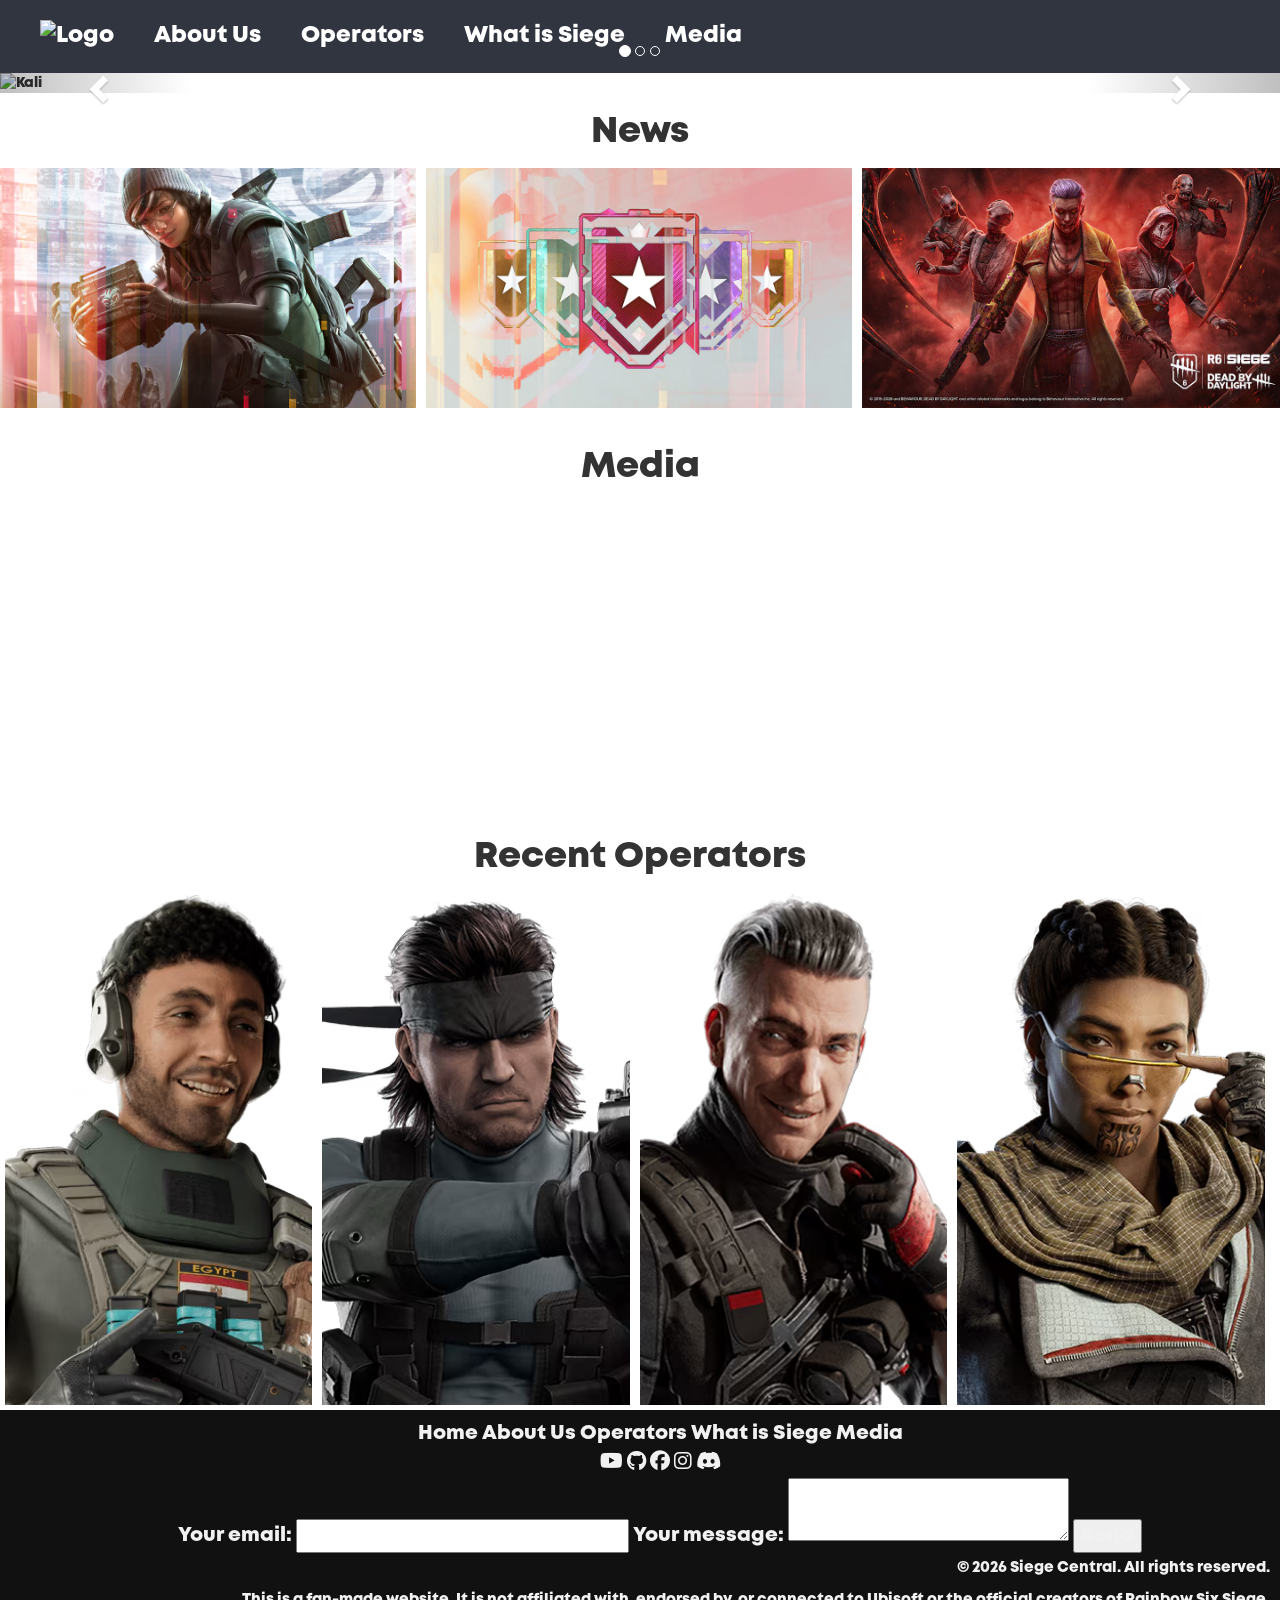
==== index.html @ fff59621 "V4 - Nearly Complete Home page" ====
<!DOCTYPE html>
<html lang="en">
<head>
  <meta charset="UTF-8">
  <meta name="viewport" content="width=device-width, initial-scale=1.0">
  <title>Siege Central</title>
  <link rel="icon" type="image/x-icon" href="images/Logo.png">
  <link rel="stylesheet" href="https://cdnjs.cloudflare.com/ajax/libs/font-awesome/4.7.0/css/font-awesome.min.css">
  <link rel="stylesheet" href="styles.css">
  <script src="javascript.js"></script>
  <link rel="stylesheet" href="https://maxcdn.bootstrapcdn.com/bootstrap/3.4.1/css/bootstrap.min.css">
  <link rel="stylesheet" href="https://cdnjs.cloudflare.com/ajax/libs/font-awesome/6.5.1/css/all.min.css">
  <script src="https://ajax.googleapis.com/ajax/libs/jquery/3.7.1/jquery.min.js"></script>
  <script src="https://maxcdn.bootstrapcdn.com/bootstrap/3.4.1/js/bootstrap.min.js"></script>
</head>
<body>
<div class="grid-container">
  <!--Navigation bar-->
  <div class="nav-bar" id="nav-bar">
    <ul>
      <a href="index.html">
        <img src="images/Logo.png" alt="Logo" class="Logo">
      </a>
      <a href="about_us.html" class="nav">About Us</a>
      <a href="operators.html"class="nav">Operators</a>
      <a href="what_is_siege.html" class="nav">What is Siege</a>
      <a href="media.html" class="nav">Media</a>
      <!-- Responsive menu icon-->
      <a href="javascript:void(0);" class="icon"onclick="myFunction()">
        <i class="fa fa-bars"></i>
      </a>
    </ul>

  </div>
  <!-- Hero section carousel-->
     <div id="myCarousel" class="carousel slide" data-ride="carousel">
    <!-- Indicators -->
    <ol class="carousel-indicators">
      <li data-target="#myCarousel" data-slide-to="0" class="active"></li>
      <li data-target="#myCarousel" data-slide-to="1"></li>
      <li data-target="#myCarousel" data-slide-to="2"></li>
    </ol>

    <!-- Wrapper for slides -->
    <div class="carousel-inner">

      <div class="item active">
        <div class="body-img">
          <img src="images/Kali.png" alt="Kali" class="Kali" width="100%" height="auto">
        </div>
        <div class="carousel-caption">
          <a href="operators.html" class="op-names" style="text-decoration:none; color:aliceblue;">
            <h2>Kali</h2>
          </a>
          <p>LV Explosive Lance</p>
        </div>
      </div>

      <div class="item">
        <img src="Images/Tubarao.jpeg" alt="Tubarao" style="width:100%;">
        <div class="carousel-caption">
        <a href="operators.html" class="op-names" style="text-decoration:none; color:aliceblue;">
          <h2>Tubarao</h2>
        </a>
          <p>Zoto Canister</p>
        </div>
      </div>
    
      <div class="item">
        <img src="Images/image.png" alt="Deimos" style="width:100%;">
        <div class="carousel-caption">
        <a href="operators.html" class="op-names" style="text-decoration:none; color:aliceblue;">
          <h2>Deimos</h2>
        </a>
          <p>Deathmark Tracker</p>
        </div>
      </div>
  
    </div>

    <!-- Left and right controls -->
    <a class="left carousel-control" href="#myCarousel" data-slide="prev">
      <span class="glyphicon glyphicon-chevron-left"></span>
      <span class="sr-only">Previous</span>
    </a>
    <a class="right carousel-control" href="#myCarousel" data-slide="next">
      <span class="glyphicon glyphicon-chevron-right"></span>
      <span class="sr-only">Next</span>
    </a>
  </div>
</div>
  <!--News section-->
  <div class="news">
    <h1>News</h1>
    <div class="row">
      <div class="column">
        <img src="Images/dokkabei.png" width="100%">
        <div class="overlay">Dokkabei rework</div>
      </div>
      <div class="column">
        <img src="Images/Rank3.0.avif" width="100%">
        <div class="overlay">Ranked 3.0 Rework</div>
      </div>
      <div class="column">
        <img src="Images/dbdcollab.avif" width="100%">
        <div class="overlay">Dead by Daylight Collab</div>
      </div>
    </div>
    </div>
  <!--Media section-->
  <div class="media">
    <h1>Media</h1>
    <iframe width="33%" height="315" src="https://www.youtube.com/embed/LThlzHKvd4s?si=Yn6e0jEDKGofUhf2" title="YouTube video player" frameborder="0" allow="accelerometer; autoplay; clipboard-write; encrypted-media; gyroscope; picture-in-picture; web-share" referrerpolicy="strict-origin-when-cross-origin" allowfullscreen></iframe>
    <iframe width="33%" height="315" src="https://www.youtube.com/embed/hwdi_whVDbg?si=ptC27lumT3Irk-fT" title="YouTube video player" frameborder="0" allow="accelerometer; autoplay; clipboard-write; encrypted-media; gyroscope; picture-in-picture; web-share" referrerpolicy="strict-origin-when-cross-origin" allowfullscreen></iframe>
    <iframe width="33%" height="315" src="https://www.youtube.com/embed/5Qhl3EAI0oU?si=VtelX1U6nrJ2UpAR" title="YouTube video player" frameborder="0" allow="accelerometer; autoplay; clipboard-write; encrypted-media; gyroscope; picture-in-picture; web-share" referrerpolicy="strict-origin-when-cross-origin" allowfullscreen></iframe>
  </div>
  <!--Latest Operators section-->
  <div class="recentoperators">
    <h1>Recent Operators</h1>
    <div class="oprow">
      <div class="opcolumn">
        <img src="Images/Noor.avif" width="100%">
        <div class="opoverlay">Noor</div>
      </div>
      <div class="opcolumn">
        <img src="Images/SolidSnake.avif" width="100%">
        <div class="opoverlay">Solid Snake</div>
      </div>
      <div class="opcolumn">
        <img src="Images/Denari.avif" width="100%">
        <div class="opoverlay">Denari</div>
      </div>
      <div class="opcolumn">
        <img src="Images/Rauora.avif" width="100%">
        <div class="opoverlay">Rauora</div>
      </div>
    </div>
  <!--Footer section-->
  <div class="footer">
    <ul>
    <div class="links">
      <a href="index.html">Home</a>
      <a href="about_us.html">About Us</a>
      <a href="operators.html">Operators</a>
      <a href="what_is_siege.html">What is Siege</a>
      <a href="media.html">Media</a>
    </div>
    <div class="icons">
      <a href="https://www.youtube.com/">
        <i class="fa-brands fa-youtube"></i>
      </a>
      <a href="https://https://github.com/Luke-H16/Siege-Central.com/">      
        <i class="fa-brands fa-github"></i>
      </a>
      <a href="https://www.facebook.com/">
        <i class="fa-brands fa-facebook"></i>
      </a>
      <a href="https://www.instagram.com/">
        <i class="fa-brands fa-instagram"></i>
      </a>
      <a href="https://www.discord.com/">
        <i class="fa-brands fa-discord"></i>
      </a>
      </div>
  <div class="footer-form">
    <form action="https://formspree.io/f/mwlkedyz" method="POST">
    <label>
     Your email:
      <input type="email" name="email">
    </label>
    <label>
     Your message:
     <textarea name="message"></textarea>
   </label>
    <!-- your other form fields go here -->
    <button type="submit">Send</button>
</form>
</div>
    <div class="copyright">
      <p>© 2026 Siege Central. All rights reserved.</p>
      <p>This is a fan-made website. It is not affiliated with, endorsed by, or connected to Ubisoft or the official creators of Rainbow Six Siege.</p>
    </div>

    
  </ul>
  </div>
</div>
</body>
</html>
---- styles.css ----
* {
  box-sizing: border-box;
  font-family: "Mont";
}

@font-face {
  font-family: Mont;
  src: url('mont/Mont-HeavyDEMO.ttf.otf');
}
.header {
  background-color: #313540;
  padding: 30px;
  text-align: center;
  font-family: 'Mont', sans-serif;
  font-size: 48px; 
}

.nav-bar {
  overflow: hidden;
}

.nav-bar .icon {
  display: none;
  margin-left: auto;
  align-self: center;
}

.icon .fa-bars {
  color: white;
  font-size: 50px;
}

.Logo {
  height: auto;
  width: 100px;
}

.nav-bar ul {
  list-style-type: none;
  margin: 0;
  padding: 0 20px;
  overflow: hidden;
  background-color: #313540;
  width: 100%;
  display: flex;
  align-items: center;
  text-decoration: none;
}

a.nav {
  padding: 40px 40px;
}

.nav:hover {
  background-color: #111111;
  color:#f1f1f1;
  text-decoration: none;
}

.nav-bar ul a {
  display: block;
  color: white;
  text-align: center;
  font-size: 23px;
  border-radius: 30px;
  text-decoration: none;
  padding: 20px 20px;
}

.body-img {
  display: flex;
  width: 100%;
  height: auto;
}

.column {
  float: left;
  width: 33.3%;
  padding: 5px;
  position: relative;
}

.overlay {
  position: absolute;
  bottom: 0;
  background: rgba(0, 0, 0);
  background: rgba(0, 0, 0, 0.5);
  color: #f1f1f1;
  width: 98%;
  transition: .5s ease;
  opacity: 0;
  color: white;
  font-size: 20px;
  padding: 20px;
  text-align: center;
}

.column:hover .overlay {
  opacity: 1;
}

.row::after {
  content: "";
  clear: both;
  display: table;
}


.opcolumn {
  float: left;
  width: 24.8%;
  padding: 5px;
  position: relative;
}

.opoverlay {
  position: absolute;
  bottom: 0;
  background: rgba(0, 0, 0);
  background: rgba(0, 0, 0, 0.5);
  color: #f1f1f1;
  width: 98%;
  transition: .5s ease;
  opacity: 0;
  color: white;
  font-size: 20px;
  padding: 20px;
  text-align: center;
}

.opcolumn:hover .overlay {
  opacity: 1;
}

.oprow::after {
  content: "";
  clear: both;
  display: table;
}

.news h1 {
  text-align: center;
}

.media h1 {
  text-align: center;
}

.recentoperators h1 {
  text-align: center;
}

.recentop {
  display: flex;
  margin: 20px;
  gap: 20px;
}

.footer {
  background-color: #111111;
  text-align: center;
  padding: 10px;
  font-size: 20px;
  color: #f1f1f1;
  display: block;
  gap: 15px;
}

.links a {
  color: #f1f1f1;
  gap: 15px;
  text-decoration: none;
}

.links :hover {
  color: #f1f1f1;
}

.icons a {
  color:#f1f1f1;
  gap: 15px;
}

.copyright {
  color:#f1f1f1;
  text-align: right;
  bottom: 0;
  font-size: 15px;
}

.footer-form {
  color:#f1f1f1;

}

/* When the screen is less than 900 pixels wide it hides the links in 
the nav bar and shows a hamburger menu icon instead */
@media screen and (max-width: 900px) {
  .nav-bar ul a:not(:first-child) {
    display: none;
  }
  
  .nav-bar .icon {
    display: block !important; 
  }

}

@media screen and (max-width: 900px) {
  .nav-bar.responsive {
    position: relative;
    float:none;
    display: block;
  }

  .nav-bar.responsive ul {
    flex-direction: column;
    align-items: stretch;
    padding-top: 80px;
  }

  .nav-bar.responsive ul a {
    display: block;
    text-align: left;
    width: 100%;
  }

  .nav-bar.responsive img {
    display: none;
  }

  .nav-bar.responsive .icon {
    position: absolute;
    right: 0;
    top: 0;
  }
}
/* Responsive layout of the news section: makes the images stack on top of each other */
@media screen and (max-width: 500px) {
  .column {
    width: 100%;
  }
  
  .opcolumn {
    width: 100%;
  }
}
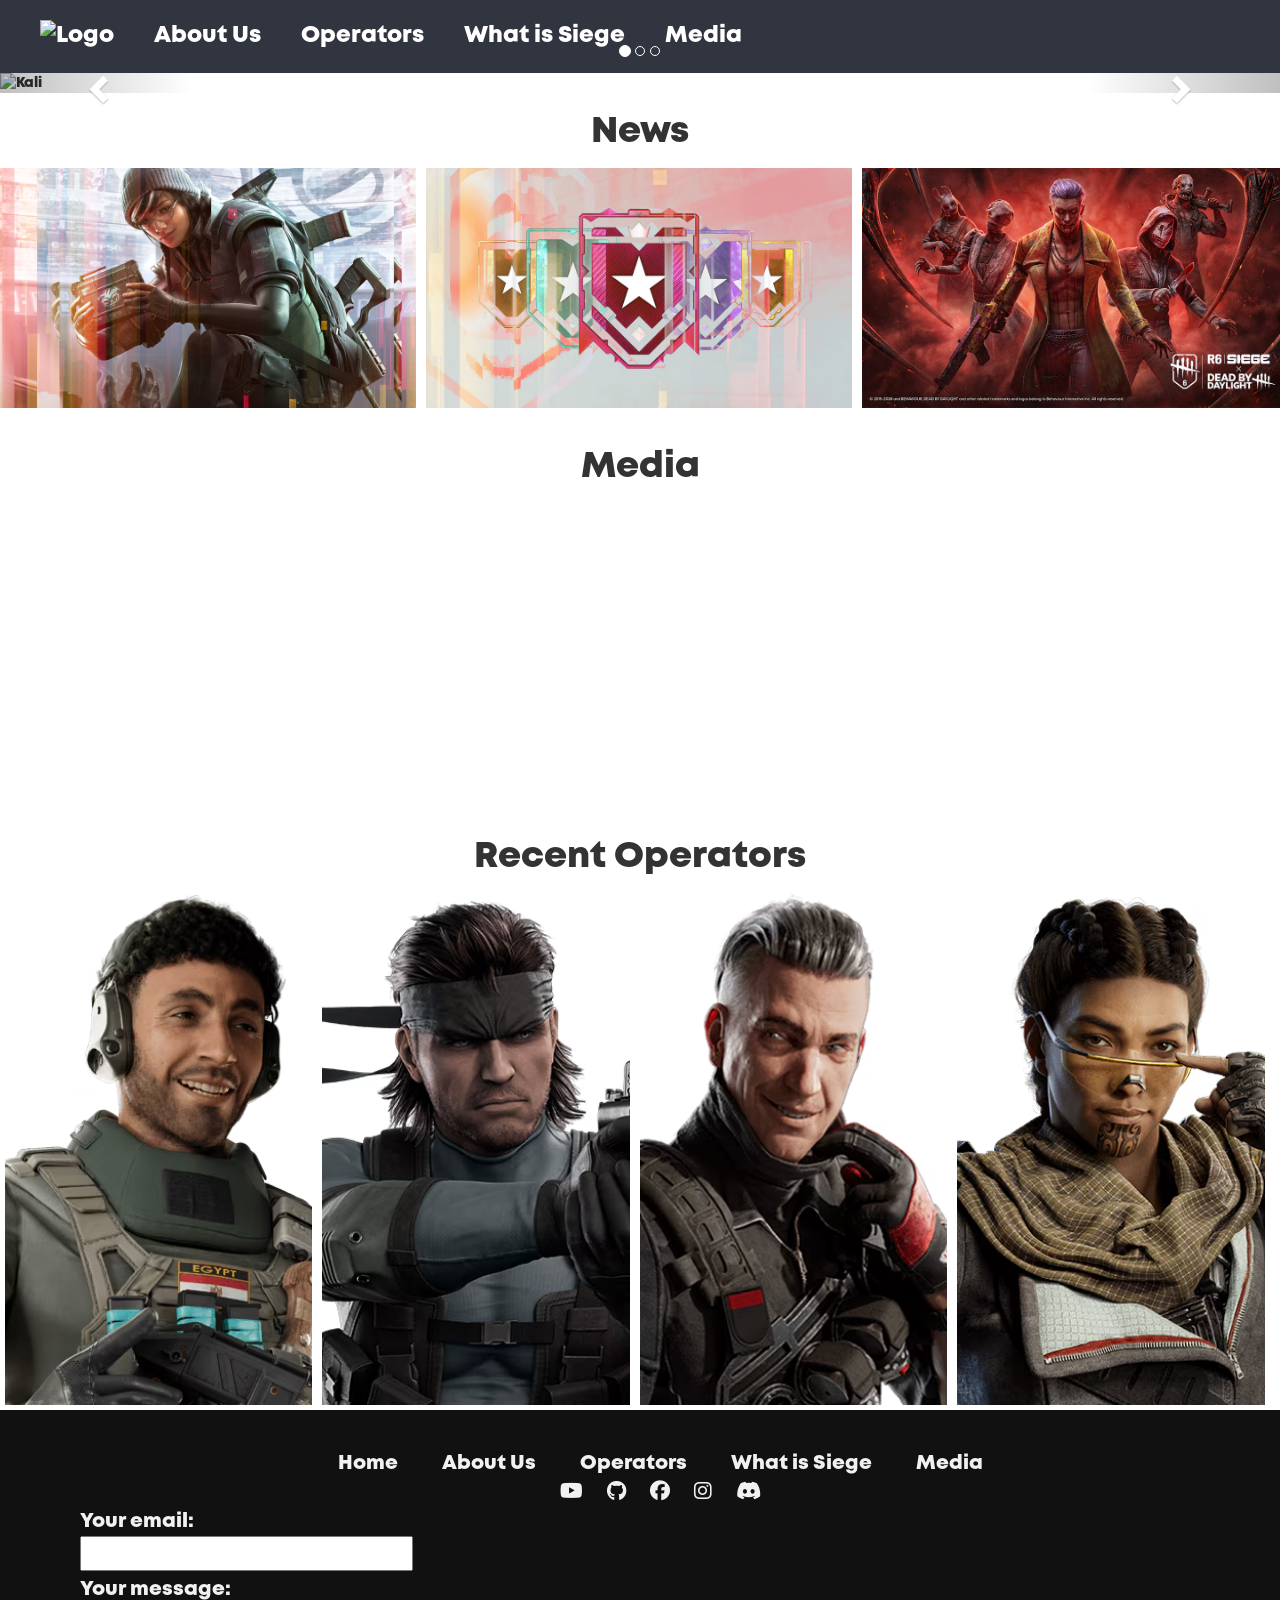
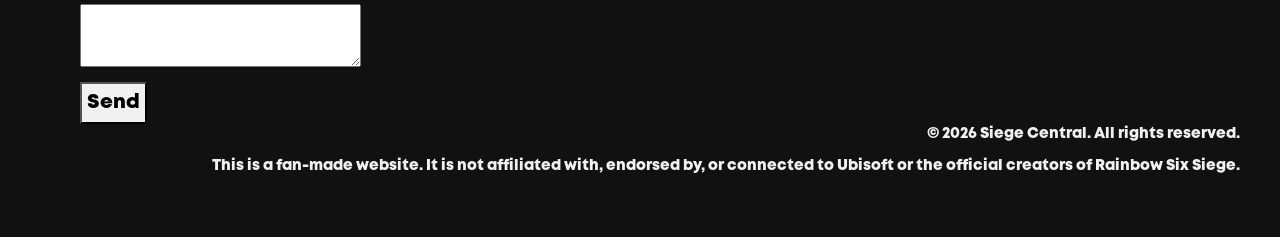
==== commit 9c900b7b: "V5 - Final Home page" ====
--- a/index.html
+++ b/index.html
@@ -119,20 +119,28 @@
     <h1>Recent Operators</h1>
     <div class="oprow">
       <div class="opcolumn">
-        <img src="Images/Noor.avif" width="100%">
-        <div class="opoverlay">Noor</div>
+        <a href="operators.html" class="op">
+         <img src="Images/Noor.avif" width="100%">
+          <div class="opoverlay">Noor</div>
+        </a>
       </div>
       <div class="opcolumn">
-        <img src="Images/SolidSnake.avif" width="100%">
-        <div class="opoverlay">Solid Snake</div>
+        <a href="operators.html" class="op">
+          <img src="Images/SolidSnake.avif" width="100%">
+          <div class="opoverlay">Solid Snake</div>
+        </a>
       </div>
       <div class="opcolumn">
-        <img src="Images/Denari.avif" width="100%">
-        <div class="opoverlay">Denari</div>
+        <a href="operators.html" class="op">
+          <img src="Images/Denari.avif" width="100%">
+          <div class="opoverlay">Denari</div>
+        </a>
       </div>
       <div class="opcolumn">
-        <img src="Images/Rauora.avif" width="100%">
-        <div class="opoverlay">Rauora</div>
+        <a href="operators.html" class="op">
+          <img src="Images/Rauora.avif" width="100%">
+          <div class="opoverlay">Rauora</div>
+        </a>
       </div>
     </div>
   <!--Footer section-->
@@ -173,7 +181,7 @@
      <textarea name="message"></textarea>
    </label>
     <!-- your other form fields go here -->
-    <button type="submit">Send</button>
+    <button type="submit" class="btn-send">Send</button>
 </form>
 </div>
     <div class="copyright">
--- a/styles.css
+++ b/styles.css
@@ -159,16 +159,36 @@
 .footer {
   background-color: #111111;
   text-align: center;
-  padding: 10px;
-  font-size: 20px;
-  color: #f1f1f1;
+  padding: 40px 40px;
+  display: flex;
+  gap: 20px;
+  font-size: 20px;
+  color: #000000;
+}
+
+.footer ul{
+  width: 100%;
+}
+
+.footer-form {
   display: block;
-  gap: 15px;
+  color: #000000;
+  font-size: 20px;
+  max-width: 400px;
+  text-align: left !important;
+  align-items: left;
+}
+
+.btn-send {
+  color:#000000;
+  background-color: #f1f1f1;
+  padding: 5px;
+  text-align: center;
 }
 
 .links a {
   color: #f1f1f1;
-  gap: 15px;
+  padding: 20px;
   text-decoration: none;
 }
 
@@ -178,11 +198,11 @@
 
 .icons a {
   color:#f1f1f1;
-  gap: 15px;
+  padding: 10px;
 }
 
 .copyright {
-  color:#f1f1f1;
+  color: #f1f1f1;
   text-align: right;
   bottom: 0;
   font-size: 15px;
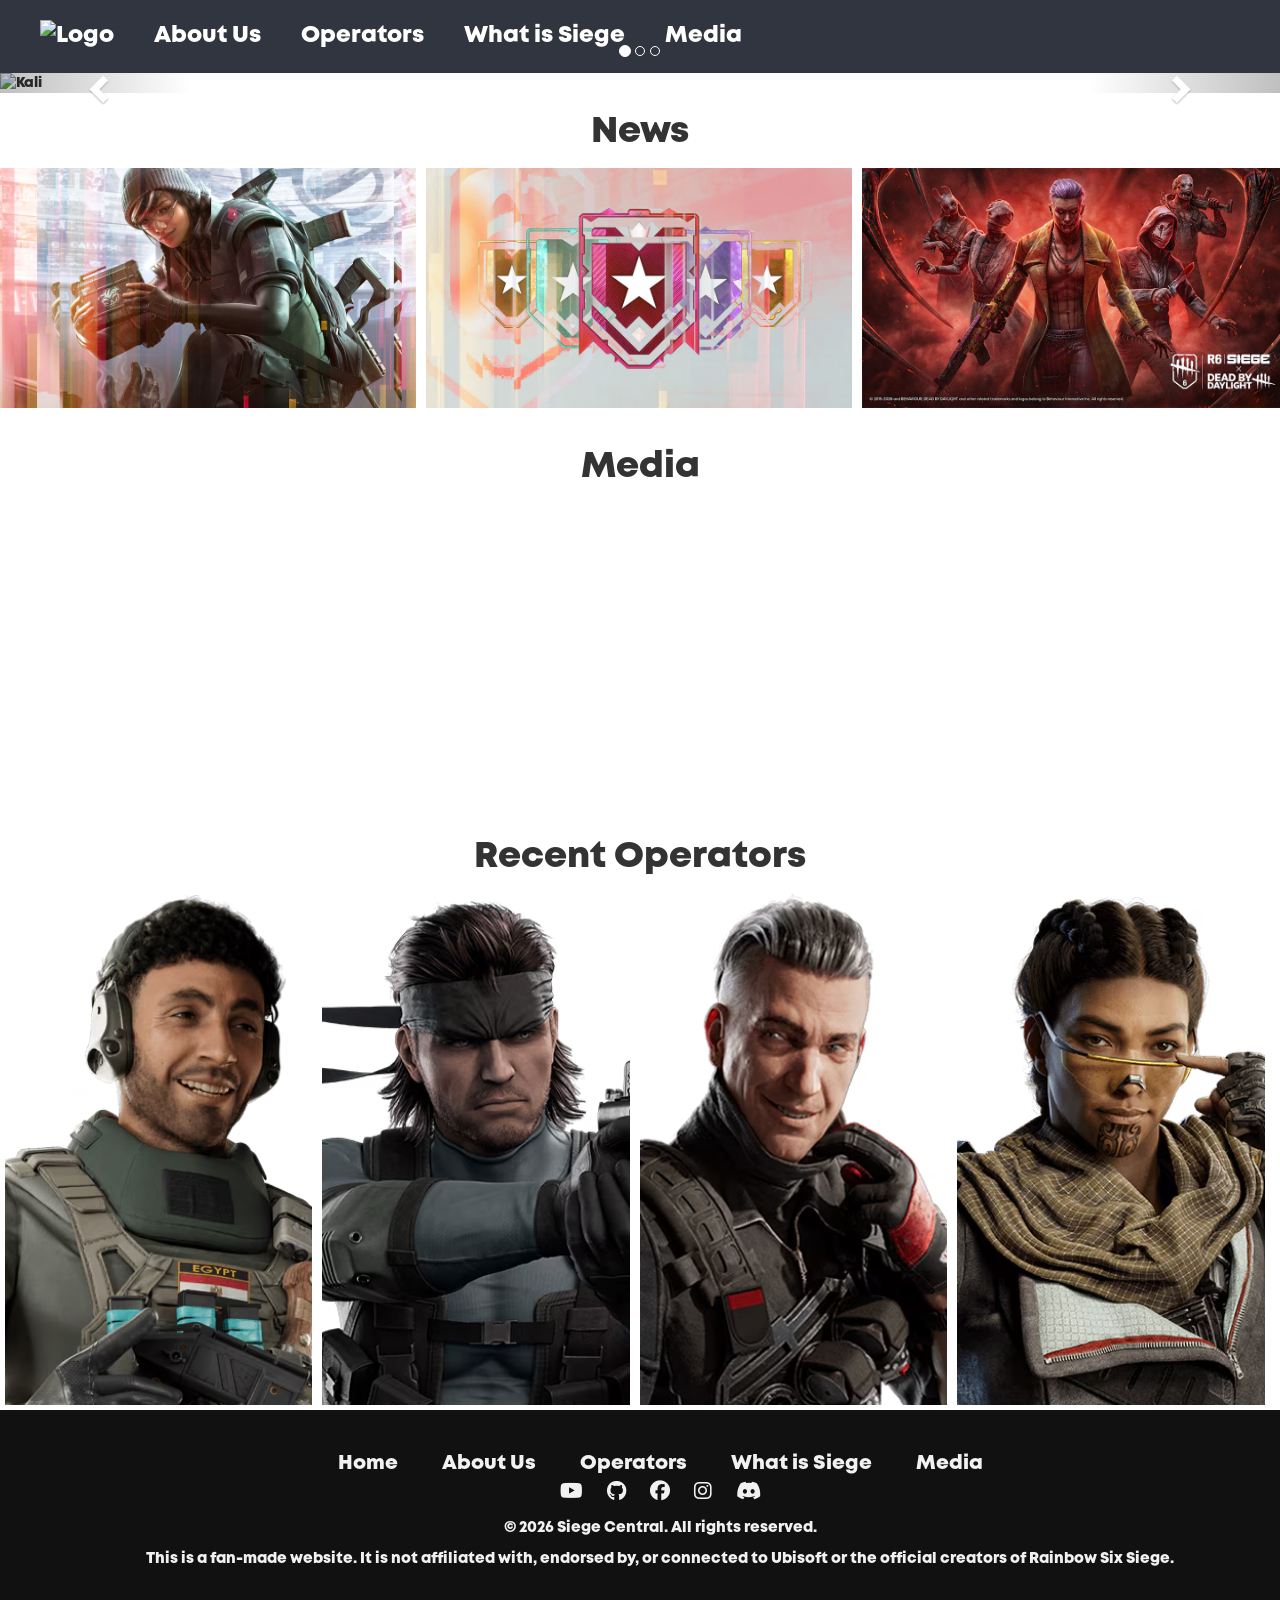
==== commit 5e37cdfe: "V5 complete Home, About and almost Operators page" ====
--- a/index.html
+++ b/index.html
@@ -170,20 +170,6 @@
         <i class="fa-brands fa-discord"></i>
       </a>
       </div>
-  <div class="footer-form">
-    <form action="https://formspree.io/f/mwlkedyz" method="POST">
-    <label>
-     Your email:
-      <input type="email" name="email">
-    </label>
-    <label>
-     Your message:
-     <textarea name="message"></textarea>
-   </label>
-    <!-- your other form fields go here -->
-    <button type="submit" class="btn-send">Send</button>
-</form>
-</div>
     <div class="copyright">
       <p>© 2026 Siege Central. All rights reserved.</p>
       <p>This is a fan-made website. It is not affiliated with, endorsed by, or connected to Ubisoft or the official creators of Rainbow Six Siege.</p>
--- a/styles.css
+++ b/styles.css
@@ -170,13 +170,36 @@
   width: 100%;
 }
 
-.footer-form {
+.form {
   display: block;
   color: #000000;
   font-size: 20px;
   max-width: 400px;
   text-align: left !important;
   align-items: left;
+}
+
+.about_us {
+  padding: 30px;
+}
+
+.Contact_us {
+  color:#f1f1f1;
+  background-color:#313540;
+  padding: 20px;
+}
+
+.Contact_us button {
+  color:#ffffff;
+  background-color: #313540;
+  text-align: center;
+}
+
+.Contact_us label {
+  text-align: left;
+  color: #f1f1f1;
+  font-size: 20px;
+  margin-left: 5px;
 }
 
 .btn-send {
@@ -203,15 +226,12 @@
 
 .copyright {
   color: #f1f1f1;
-  text-align: right;
+  padding-top: 10px;
+  text-align: center;
   bottom: 0;
   font-size: 15px;
 }
 
-.footer-form {
-  color:#f1f1f1;
-
-}
 
 /* When the screen is less than 900 pixels wide it hides the links in 
 the nav bar and shows a hamburger menu icon instead */
@@ -254,6 +274,17 @@
     right: 0;
     top: 0;
   }
+  .links {
+    display: flex;
+    flex-direction: column;
+    font-size: 15px;
+    text-align: left;
+  }
+  
+  .copyright {
+    text-align: center;
+  }
+
 }
 /* Responsive layout of the news section: makes the images stack on top of each other */
 @media screen and (max-width: 500px) {
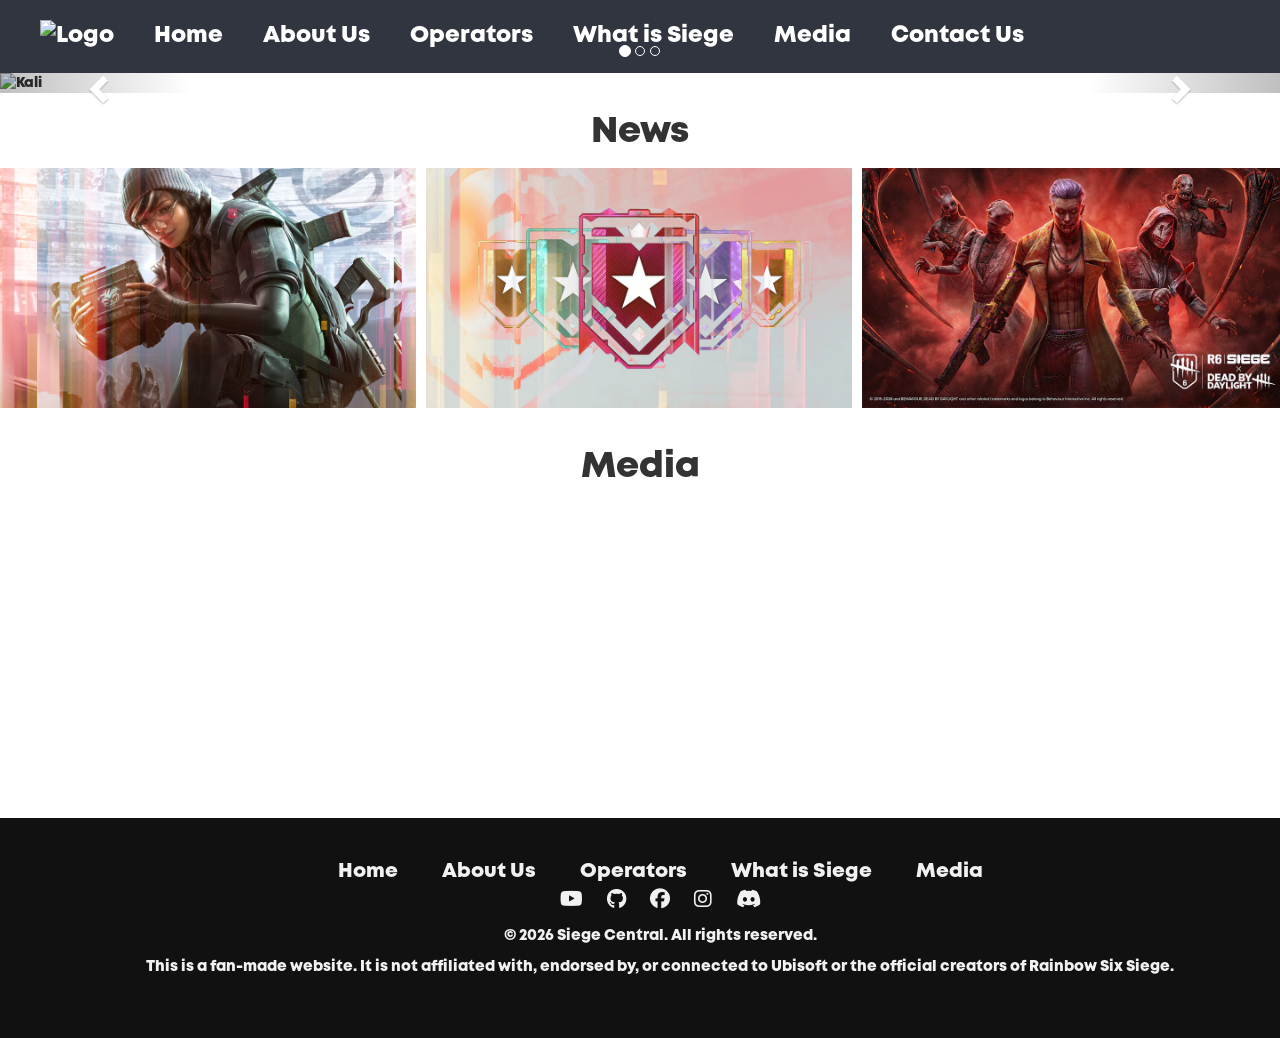
==== commit 4d0830ea: "Final" ====
--- a/index.html
+++ b/index.html
@@ -21,10 +21,12 @@
       <a href="index.html">
         <img src="images/Logo.png" alt="Logo" class="Logo">
       </a>
+      <a href="index.html" class="nav">Home</a>
       <a href="about_us.html" class="nav">About Us</a>
       <a href="operators.html"class="nav">Operators</a>
       <a href="what_is_siege.html" class="nav">What is Siege</a>
       <a href="media.html" class="nav">Media</a>
+      <a href="contact_us.html" class="nav">Contact Us</a>
       <!-- Responsive menu icon-->
       <a href="javascript:void(0);" class="icon"onclick="myFunction()">
         <i class="fa fa-bars"></i>
@@ -114,35 +116,6 @@
     <iframe width="33%" height="315" src="https://www.youtube.com/embed/hwdi_whVDbg?si=ptC27lumT3Irk-fT" title="YouTube video player" frameborder="0" allow="accelerometer; autoplay; clipboard-write; encrypted-media; gyroscope; picture-in-picture; web-share" referrerpolicy="strict-origin-when-cross-origin" allowfullscreen></iframe>
     <iframe width="33%" height="315" src="https://www.youtube.com/embed/5Qhl3EAI0oU?si=VtelX1U6nrJ2UpAR" title="YouTube video player" frameborder="0" allow="accelerometer; autoplay; clipboard-write; encrypted-media; gyroscope; picture-in-picture; web-share" referrerpolicy="strict-origin-when-cross-origin" allowfullscreen></iframe>
   </div>
-  <!--Latest Operators section-->
-  <div class="recentoperators">
-    <h1>Recent Operators</h1>
-    <div class="oprow">
-      <div class="opcolumn">
-        <a href="operators.html" class="op">
-         <img src="Images/Noor.avif" width="100%">
-          <div class="opoverlay">Noor</div>
-        </a>
-      </div>
-      <div class="opcolumn">
-        <a href="operators.html" class="op">
-          <img src="Images/SolidSnake.avif" width="100%">
-          <div class="opoverlay">Solid Snake</div>
-        </a>
-      </div>
-      <div class="opcolumn">
-        <a href="operators.html" class="op">
-          <img src="Images/Denari.avif" width="100%">
-          <div class="opoverlay">Denari</div>
-        </a>
-      </div>
-      <div class="opcolumn">
-        <a href="operators.html" class="op">
-          <img src="Images/Rauora.avif" width="100%">
-          <div class="opoverlay">Rauora</div>
-        </a>
-      </div>
-    </div>
   <!--Footer section-->
   <div class="footer">
     <ul>
@@ -157,7 +130,7 @@
       <a href="https://www.youtube.com/">
         <i class="fa-brands fa-youtube"></i>
       </a>
-      <a href="https://https://github.com/Luke-H16/Siege-Central.com/">      
+      <a href="https://github.com">      
         <i class="fa-brands fa-github"></i>
       </a>
       <a href="https://www.facebook.com/">
--- a/styles.css
+++ b/styles.css
@@ -113,25 +113,6 @@
   position: relative;
 }
 
-.opoverlay {
-  position: absolute;
-  bottom: 0;
-  background: rgba(0, 0, 0);
-  background: rgba(0, 0, 0, 0.5);
-  color: #f1f1f1;
-  width: 98%;
-  transition: .5s ease;
-  opacity: 0;
-  color: white;
-  font-size: 20px;
-  padding: 20px;
-  text-align: center;
-}
-
-.opcolumn:hover .overlay {
-  opacity: 1;
-}
-
 .oprow::after {
   content: "";
   clear: both;
@@ -163,7 +144,6 @@
   display: flex;
   gap: 20px;
   font-size: 20px;
-  color: #000000;
 }
 
 .footer ul{
@@ -179,31 +159,52 @@
   align-items: left;
 }
 
+textarea{
+  resize: vertical;
+}
+
 .about_us {
   padding: 30px;
 }
 
 .Contact_us {
-  color:#f1f1f1;
-  background-color:#313540;
-  padding: 20px;
+  color: #f1f1f1;
+  background-color: #313540;
+  padding: 60px 20px;
+  width: 100%;
+}
+
+.Contact_us form {
+  display: flex;
+  justify-content: center;
+  flex-direction: column;
+  width: 100%;
+  max-width: 600px;
 }
 
 .Contact_us button {
+  align-items: center;
   color:#ffffff;
   background-color: #313540;
   text-align: center;
 }
 
 .Contact_us label {
+  display: block; 
+  width: 100%;
   text-align: left;
   color: #f1f1f1;
-  font-size: 20px;
-  margin-left: 5px;
+  font-size: 22px;
+  margin-bottom: 25px;
+}
+
+.Contact_us input,
+.Contact_us textarea {
+    -webkit-text-fill-color: #313540 !important;
 }
 
 .btn-send {
-  color:#000000;
+  color:#311111;
   background-color: #f1f1f1;
   padding: 5px;
   text-align: center;
@@ -232,6 +233,85 @@
   font-size: 15px;
 }
 
+.operators {
+  background-color: #313540;
+  width: 100%;
+  padding: 40px;
+  text-align: center;
+}
+
+.attackers, .defenders {
+  display: flex;
+  flex-wrap: wrap;
+  width: 100%;
+  justify-content: center;
+  align-items: center;
+  padding: 10px;
+  transition: opacity 0.4s ease; 
+  opacity: 1;
+}
+
+.fade-out {
+  opacity: 0;
+  visibility: hidden;
+  height: 0;
+  padding: 0;
+  overflow: hidden;
+}
+
+.hidden {
+  display: none !important;
+}
+
+.fade-out-state {
+  opacity: 0 !important;
+}
+
+.attackers img, .defenders img {
+  width: 10%;
+  height: auto;
+  padding: 10px;
+  box-sizing: border-box;
+  object-fit: cover;
+}
+
+
+.btn-attackers, .btn-defenders, .btn-arrows {
+  background-color: #313540;
+  color: #f1f1f1;
+  border: none;
+  padding: 20px 40px;
+  font-size: 40px;
+  cursor: pointer;
+}
+
+.livestreams {
+  text-align: center;
+  padding: 20px;
+  display: flex;
+  flex-direction: column;
+  gap: 10px;
+  color:#111111;
+}
+
+.videos {
+  padding: 20px;
+}
+
+.how-to-play {
+  text-align: center;
+  padding: 20px;
+  color:#111111;
+}
+
+.maps {
+  display: flex;
+  flex-wrap: wrap;
+  width: 100%;
+  justify-content: center;
+  align-items: center;
+  padding: 10px;
+}
 
 /* When the screen is less than 900 pixels wide it hides the links in 
 the nav bar and shows a hamburger menu icon instead */
@@ -284,7 +364,6 @@
   .copyright {
     text-align: center;
   }
-
 }
 /* Responsive layout of the news section: makes the images stack on top of each other */
 @media screen and (max-width: 500px) {
@@ -295,4 +374,13 @@
   .opcolumn {
     width: 100%;
   }
-}
+  
+  .attackers img, .defenders img {
+    width: 30%;
+    padding: 1%;
+  }
+
+  .operators {
+    padding: 5px;
+  }
+}
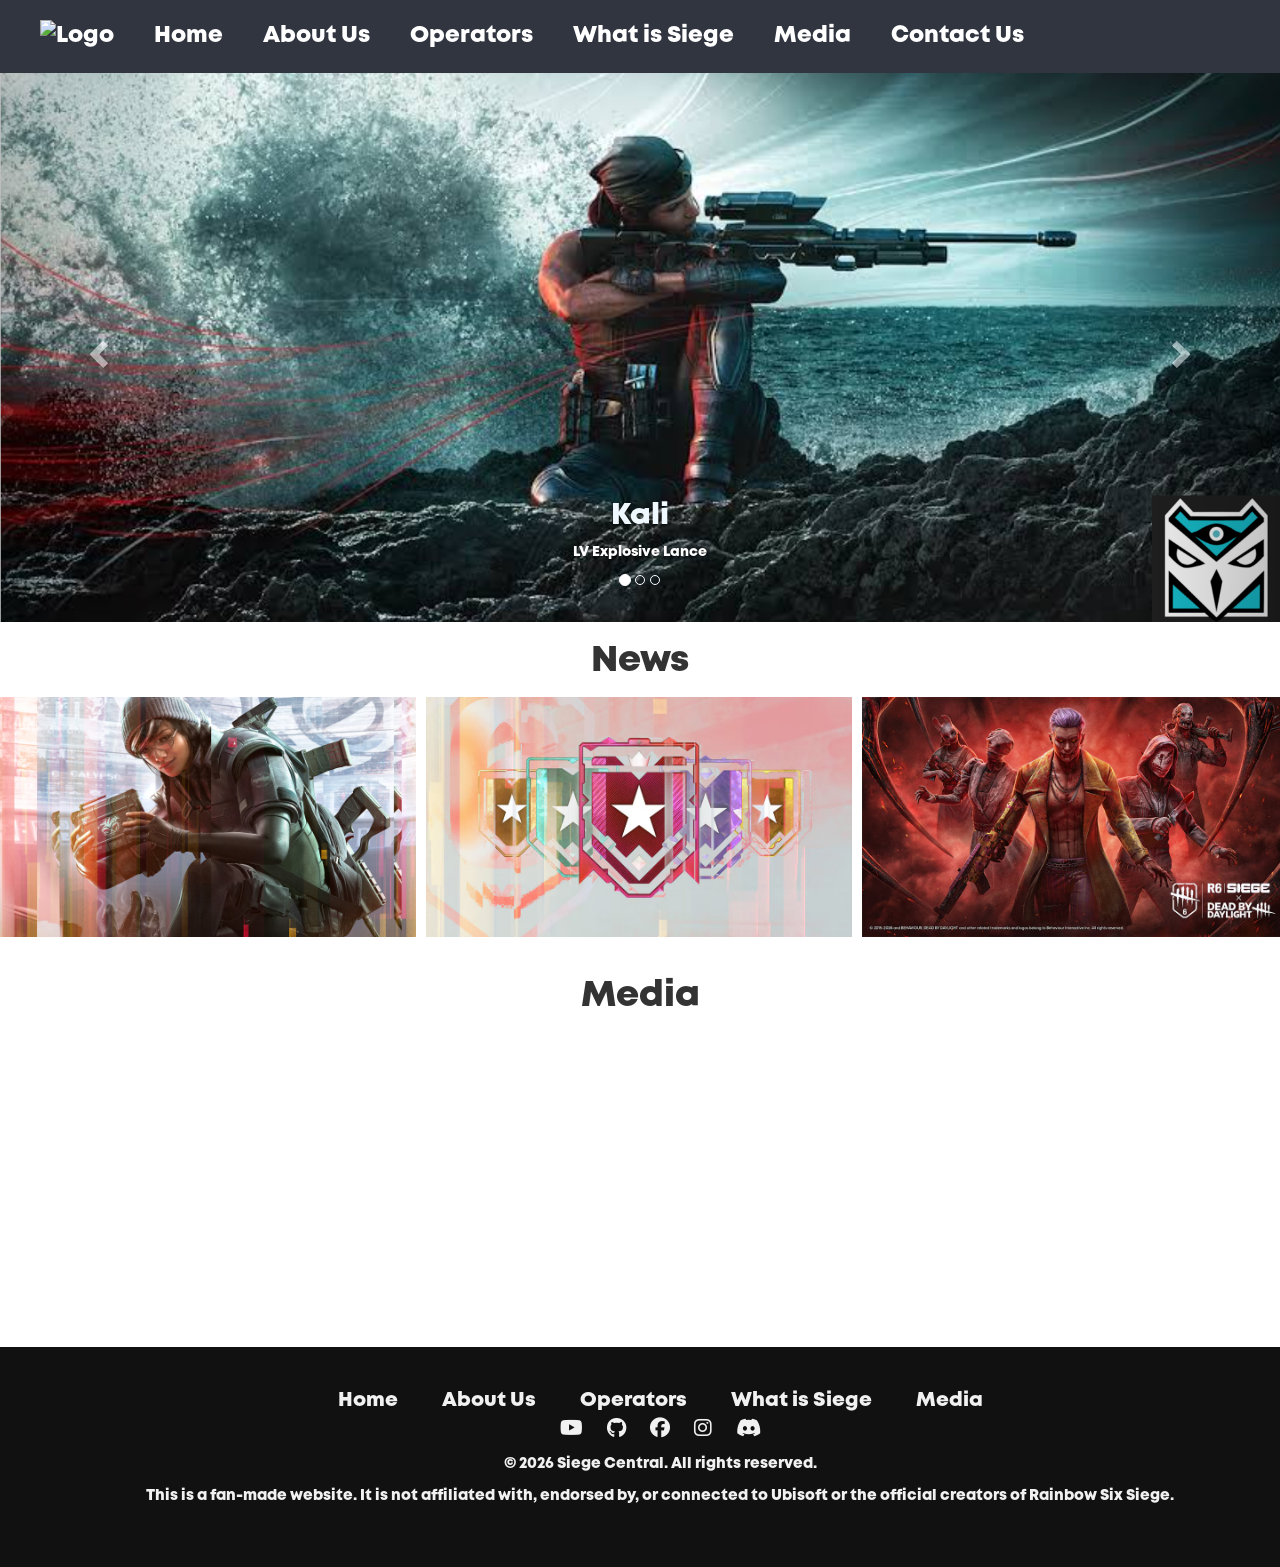
==== commit 3f922135: "Update index.html" ====
--- a/index.html
+++ b/index.html
@@ -23,9 +23,9 @@
       </a>
       <a href="index.html" class="nav">Home</a>
       <a href="about_us.html" class="nav">About Us</a>
-      <a href="operators.html"class="nav">Operators</a>
+      <a href="Operators.html"class="nav">Operators</a>
       <a href="what_is_siege.html" class="nav">What is Siege</a>
-      <a href="media.html" class="nav">Media</a>
+      <a href="Media.html" class="nav">Media</a>
       <a href="contact_us.html" class="nav">Contact Us</a>
       <!-- Responsive menu icon-->
       <a href="javascript:void(0);" class="icon"onclick="myFunction()">
@@ -48,7 +48,7 @@
 
       <div class="item active">
         <div class="body-img">
-          <img src="images/Kali.png" alt="Kali" class="Kali" width="100%" height="auto">
+          <img src="Images/Kali.png" alt="Kali" class="Kali" width="100%" height="auto">
         </div>
         <div class="carousel-caption">
           <a href="operators.html" class="op-names" style="text-decoration:none; color:aliceblue;">
@@ -122,9 +122,9 @@
     <div class="links">
       <a href="index.html">Home</a>
       <a href="about_us.html">About Us</a>
-      <a href="operators.html">Operators</a>
+      <a href="Operators.html">Operators</a>
       <a href="what_is_siege.html">What is Siege</a>
-      <a href="media.html">Media</a>
+      <a href="Media.html">Media</a>
     </div>
     <div class="icons">
       <a href="https://www.youtube.com/">
@@ -153,4 +153,4 @@
   </div>
 </div>
 </body>
-</html>+</html>
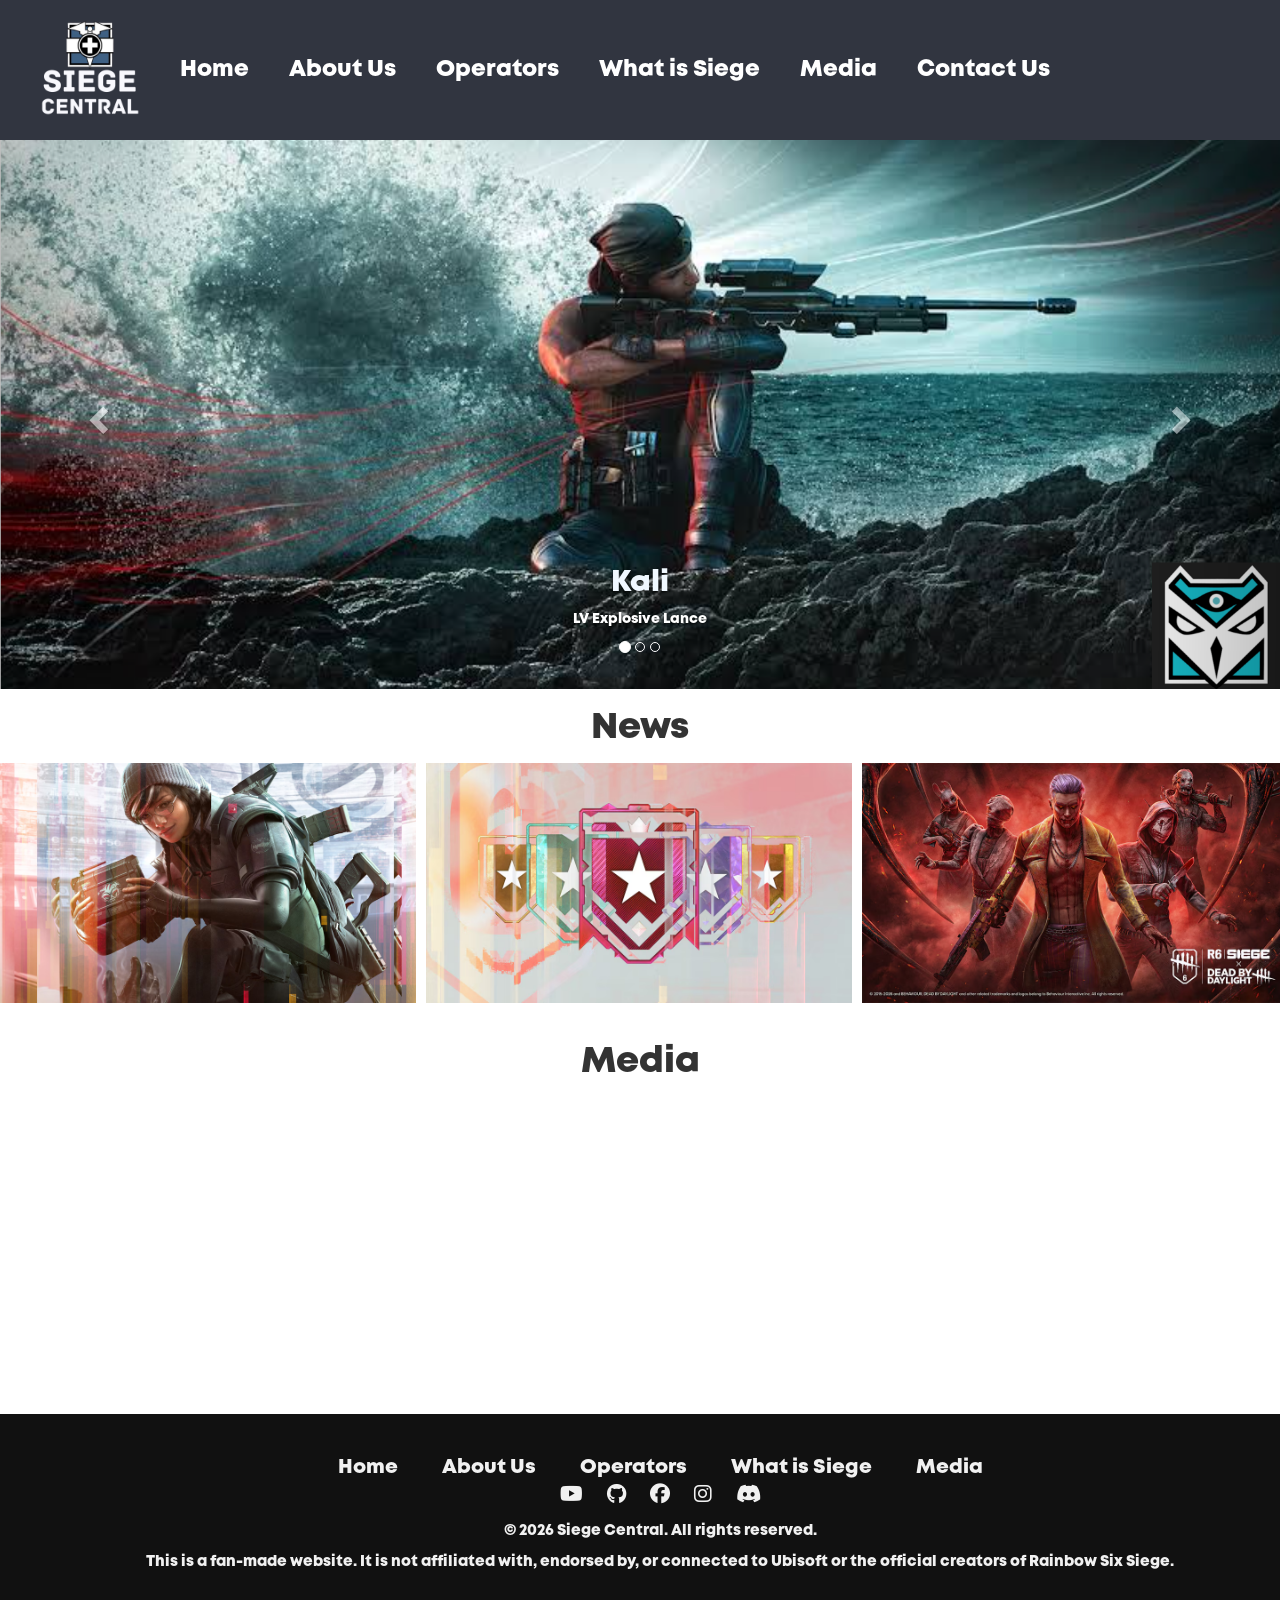
==== commit 86612da5: "Fix image source path in navigation bar" ====
--- a/index.html
+++ b/index.html
@@ -19,7 +19,7 @@
   <div class="nav-bar" id="nav-bar">
     <ul>
       <a href="index.html">
-        <img src="images/Logo.png" alt="Logo" class="Logo">
+        <img src="Images/Logo.png" alt="Logo" class="Logo">
       </a>
       <a href="index.html" class="nav">Home</a>
       <a href="about_us.html" class="nav">About Us</a>
